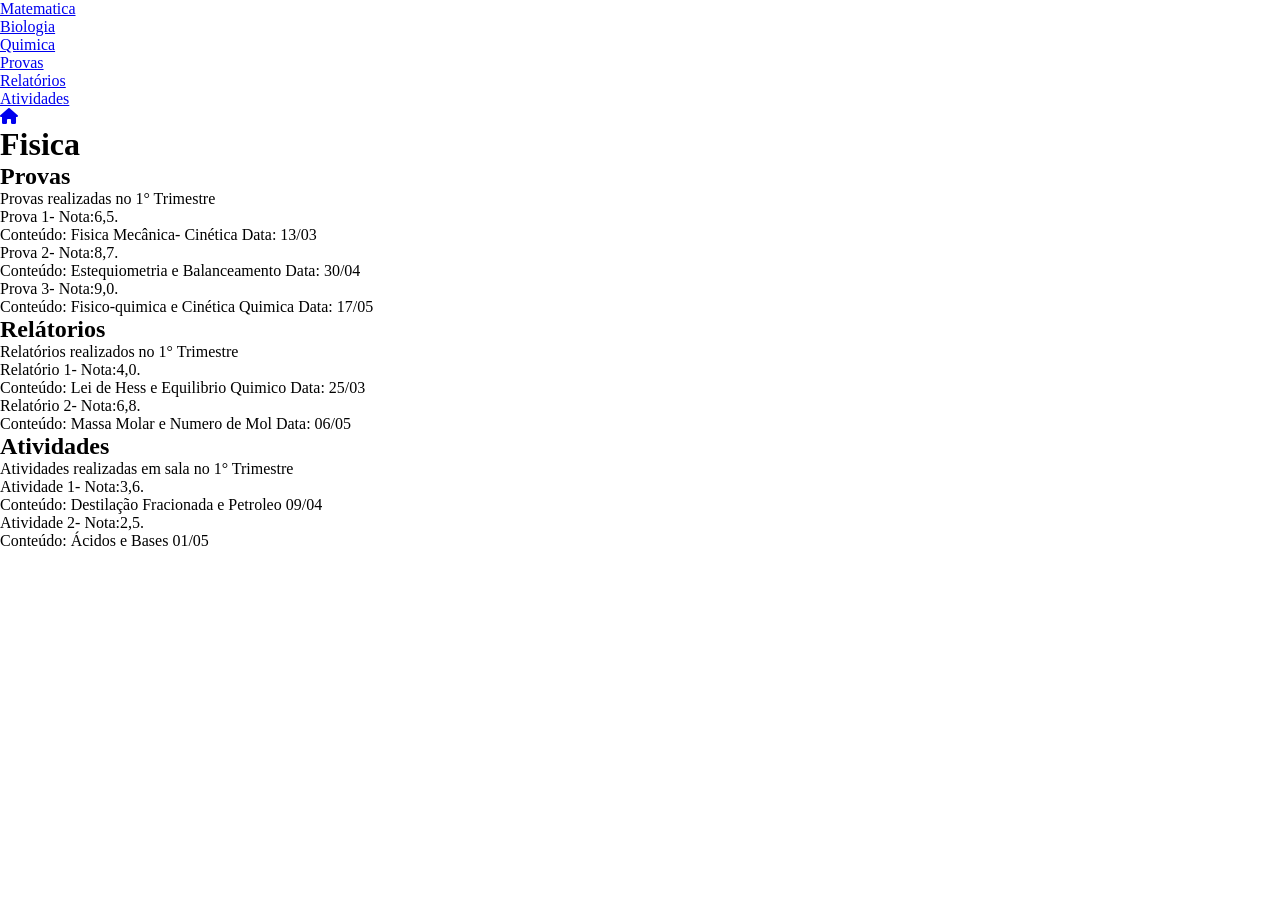
==== fisica.html @ bddf84eb "sads" ====
<!DOCTYPE html>
<html lang="pt-br">

<head>
    <meta charset="UTF-8">
    <meta http-equiv="X-UA-Compatible" content="IE=edge">
    <meta name="viewport" content="width=device-width, initial-scale=1.0">
    <title>Portfólio de Fisica</title>
    <link rel="stylesheet" href="fisica.css">
    <link rel="stylesheet" href="https://cdnjs.cloudflare.com/ajax/libs/font-awesome/6.7.2/css/all.min.css"
        integrity="sha512-Evv84Mr4kqVGRNSgIGL/F/aIDqQb7xQ2vcrdIwxfjThSH8CSR7PBEakCr51Ck+w+/U6swU2Im1vVX0SVk9ABhg=="
        crossorigin="anonymous" referrerpolicy="no-referrer" />
    <link href="https://fonts.googleapis.com/icon?family=Material+Icons" rel="stylesheet">

</head>

<body>
    <header>
        <section class="menu">
            <div class="lista-vertical">
                <ul>
                    <li><a href="*">Matematica</a></li>
                    <li><a href="biologia.html">Biologia</a></li>
                    <li><a href="quimica.html">Quimica</a></li>
                </ul>
            </div>

            <div class="lista-horizontal">
                <ul>
                    <li><a href="#provas">Provas</a></li>
                    <li><a href="#relatorios">Relatórios</a></li>
                    <li><a href="#atividades">Atividades</a></li>
                </ul>

            </div>
        </section>
    </header>

    <main>
<div class="home">
            <a href="./index.html"><i class="fa-solid fa-house"></i></a>
        </div>

        <h1>Fisica</h1>

       <div id="provas">
        <h2>Provas</h2>
        <p>Provas realizadas no 1° Trimestre</p>
        <ul>
            <li>Prova 1- Nota:6,5. <span class="block"> <br> Conteúdo: Fisica Mecânica- Cinética Data: 13/03</span>

            </li>
            <li>Prova 2- Nota:8,7. <span class="block"> <br> Conteúdo: Estequiometria e Balanceamento Data: 30/04</span> </li>
            <li>Prova 3- Nota:9,0. <span class="block"> <br> Conteúdo: Fisico-quimica e Cinética Quimica Data: 17/05</span> </li>
        </ul>
    </div>
    <div id="relatorios">
        <h2>Relátorios</h2>
        <p>Relatórios realizados no 1° Trimestre</p>
        <ul>
            <li>Relatório 1- Nota:4,0. <span class="block"> <br> Conteúdo: Lei de Hess e Equilibrio Quimico Data: 25/03</span> </li>
            <li>Relatório 2- Nota:6,8. <span class="block"> <br> Conteúdo: Massa Molar e Numero de Mol Data: 06/05</span> </li>
           
        </ul>
    </div>
    <div id="atividades">
        <h2>Atividades</h2>
        <p>Atividades realizadas em sala no 1° Trimestre</p>
        <ul>
            <li>Atividade 1- Nota:3,6. <span class="block"> <br> Conteúdo: Destilação Fracionada e Petroleo 09/04</span> </li>
            <li>Atividade 2- Nota:2,5. <span class="block"> <br> Conteúdo: Ácidos e Bases 01/05 </span> </li>
           
        </ul>
</div>
    </main>

    <footer>

    </footer>
</body>
---- fisica.css ----
* {
    margin: 0;
    padding: 0;
    box-sizing: border-box;
}
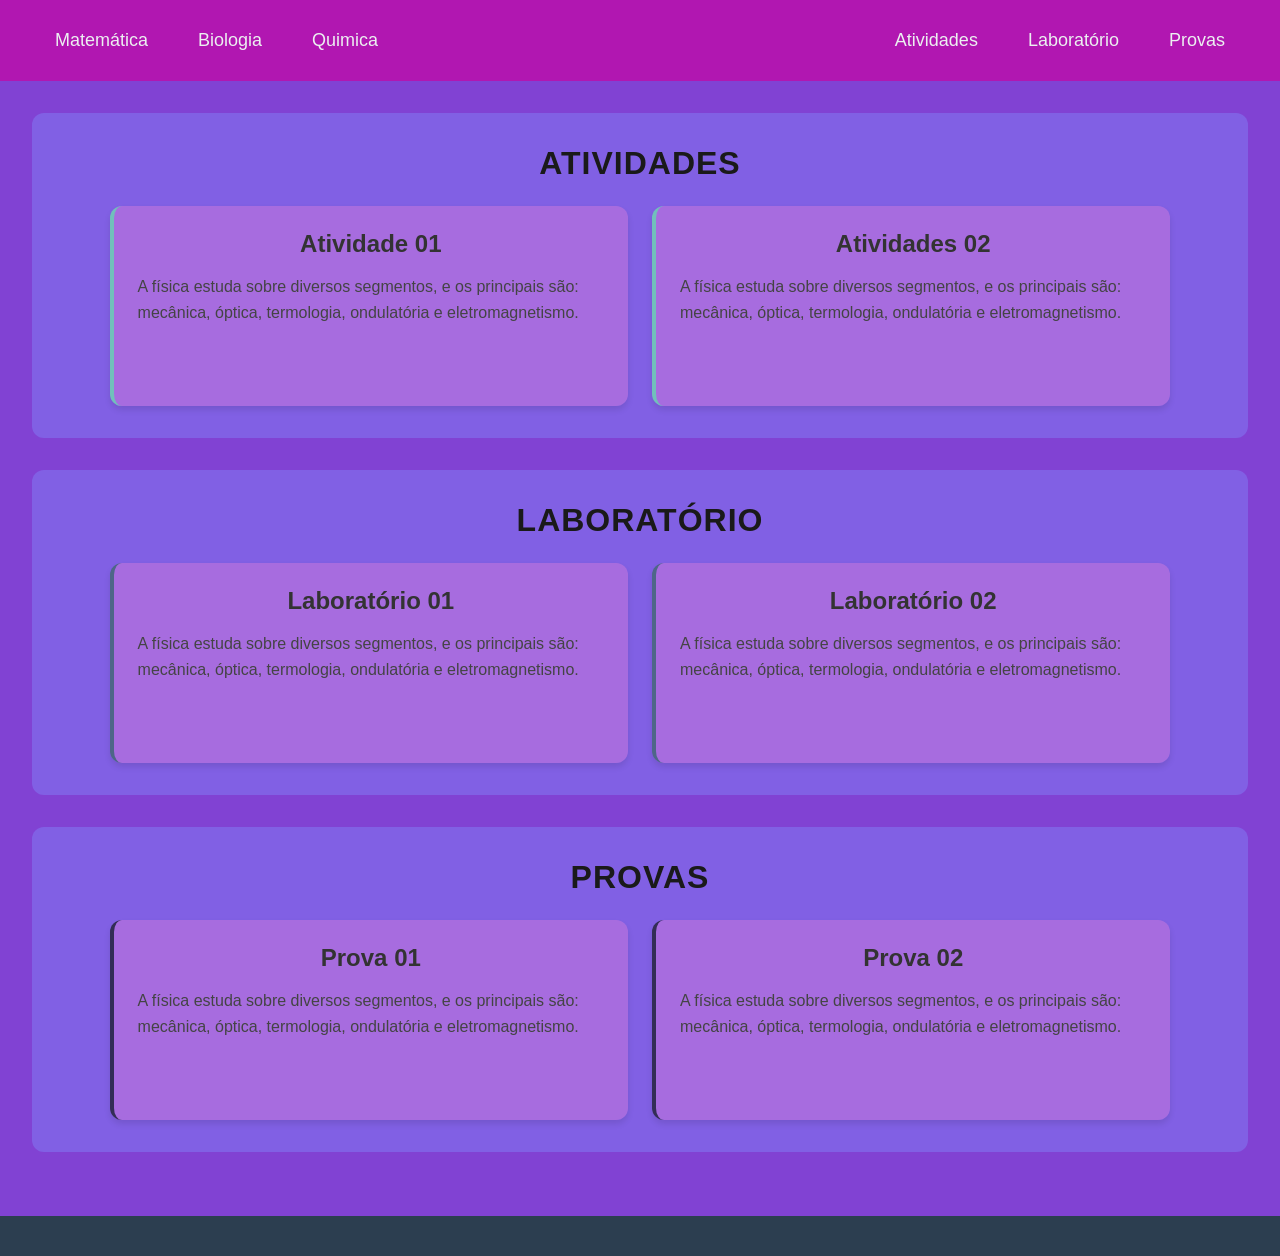
==== commit 5b4c4fe4: "sadasd" ====
--- a/fisica.html
+++ b/fisica.html
@@ -1,80 +1,96 @@
 <!DOCTYPE html>
 <html lang="pt-br">
-
-<head>
-    <meta charset="UTF-8">
-    <meta http-equiv="X-UA-Compatible" content="IE=edge">
-    <meta name="viewport" content="width=device-width, initial-scale=1.0">
+  <head>
+    <meta charset="UTF-8" />
+    <meta http-equiv="X-UA-Compatible" content="IE=edge" />
+    <meta name="viewport" content="width=device-width, initial-scale=1.0" />
     <title>Portfólio de Fisica</title>
-    <link rel="stylesheet" href="fisica.css">
-    <link rel="stylesheet" href="https://cdnjs.cloudflare.com/ajax/libs/font-awesome/6.7.2/css/all.min.css"
-        integrity="sha512-Evv84Mr4kqVGRNSgIGL/F/aIDqQb7xQ2vcrdIwxfjThSH8CSR7PBEakCr51Ck+w+/U6swU2Im1vVX0SVk9ABhg=="
-        crossorigin="anonymous" referrerpolicy="no-referrer" />
-    <link href="https://fonts.googleapis.com/icon?family=Material+Icons" rel="stylesheet">
-
-</head>
-
-<body>
+    <link rel="stylesheet" href="fisica.css" />
+    <link
+      rel="stylesheet"
+      href="https://cdnjs.cloudflare.com/ajax/libs/font-awesome/6.7.2/css/all.min.css"
+      integrity="sha512-Evv84Mr4kqVGRNSgIGL/F/aIDqQb7xQ2vcrdIwxfjThSH8CSR7PBEakCr51Ck+w+/U6swU2Im1vVX0SVk9ABhg=="
+      crossorigin="anonymous"
+      referrerpolicy="no-referrer"
+    />
+  </head>
+  <body>
     <header>
-        <section class="menu">
-            <div class="lista-vertical">
-                <ul>
-                    <li><a href="*">Matematica</a></li>
-                    <li><a href="biologia.html">Biologia</a></li>
-                    <li><a href="quimica.html">Quimica</a></li>
-                </ul>
-            </div>
-
-            <div class="lista-horizontal">
-                <ul>
-                    <li><a href="#provas">Provas</a></li>
-                    <li><a href="#relatorios">Relatórios</a></li>
-                    <li><a href="#atividades">Atividades</a></li>
-                </ul>
-
-            </div>
-        </section>
+      <section class="menus">
+        <div class="menu_externo">
+          <ul>
+            <li><a href="matematica.css">Matemática</a></li>
+            <li><a href="biologia.html">Biologia</a></li>
+            <li><a href="quimica.css">Quimica</a></li>
+          </ul>
+        </div>
+        <div class="menu_interno">
+          <ul>
+            <li><a href="#atividades">Atividades</a></li>
+            <li><a href="#laboratorio">Laboratório</a></li>
+            <li><a href="#provas">Provas</a></li>
+          </ul>
+        </div>
+      </section>
     </header>
-
     <main>
-<div class="home">
-            <a href="./index.html"><i class="fa-solid fa-house"></i></a>
+      <section id="atividades" class="atividades">
+        <div class="cards">
+          <h2>Atividades</h2>
+          <ul>
+            <li class="card">
+              <h3>Atividade 01</h3>
+              <p>
+          A física estuda sobre diversos segmentos, e os principais são: mecânica, óptica, termologia, ondulatória e eletromagnetismo.
+            </li>
+            <li class="card">
+              <h3>Atividades 02</h3>
+              <p>
+               A física estuda sobre diversos segmentos, e os principais são: mecânica, óptica, termologia, ondulatória e eletromagnetismo.
+              </p>
+            </li>
+          </ul>
         </div>
-
-        <h1>Fisica</h1>
-
-       <div id="provas">
-        <h2>Provas</h2>
-        <p>Provas realizadas no 1° Trimestre</p>
-        <ul>
-            <li>Prova 1- Nota:6,5. <span class="block"> <br> Conteúdo: Fisica Mecânica- Cinética Data: 13/03</span>
-
+      </section>
+      <section id="laboratorio" class="laboratorio">
+        <div class="cards">
+          <h2>Laboratório</h2>
+          <ul>
+            <li class="card">
+              <h3>Laboratório 01</h3>
+              <p>
+                A física estuda sobre diversos segmentos, e os principais são: mecânica, óptica, termologia, ondulatória e eletromagnetismo.
+              </p>
             </li>
-            <li>Prova 2- Nota:8,7. <span class="block"> <br> Conteúdo: Estequiometria e Balanceamento Data: 30/04</span> </li>
-            <li>Prova 3- Nota:9,0. <span class="block"> <br> Conteúdo: Fisico-quimica e Cinética Quimica Data: 17/05</span> </li>
-        </ul>
-    </div>
-    <div id="relatorios">
-        <h2>Relátorios</h2>
-        <p>Relatórios realizados no 1° Trimestre</p>
-        <ul>
-            <li>Relatório 1- Nota:4,0. <span class="block"> <br> Conteúdo: Lei de Hess e Equilibrio Quimico Data: 25/03</span> </li>
-            <li>Relatório 2- Nota:6,8. <span class="block"> <br> Conteúdo: Massa Molar e Numero de Mol Data: 06/05</span> </li>
-           
-        </ul>
-    </div>
-    <div id="atividades">
-        <h2>Atividades</h2>
-        <p>Atividades realizadas em sala no 1° Trimestre</p>
-        <ul>
-            <li>Atividade 1- Nota:3,6. <span class="block"> <br> Conteúdo: Destilação Fracionada e Petroleo 09/04</span> </li>
-            <li>Atividade 2- Nota:2,5. <span class="block"> <br> Conteúdo: Ácidos e Bases 01/05 </span> </li>
-           
-        </ul>
-</div>
+            <li class="card">
+              <h3>Laboratório 02</h3>
+              <p>
+              A física estuda sobre diversos segmentos, e os principais são: mecânica, óptica, termologia, ondulatória e eletromagnetismo.
+              </p>
+            </li>
+          </ul>
+        </div>
+      </section>
+      <section id="provas" class="provas">
+        <div class="cards">
+          <h2>Provas</h2>
+          <ul>
+            <li class="card">
+              <h3>Prova 01</h3>
+              <p>
+               A física estuda sobre diversos segmentos, e os principais são: mecânica, óptica, termologia, ondulatória e eletromagnetismo.
+              </p>
+            </li>
+            <li class="card">
+              <h3>Prova 02</h3>
+              <p>
+                A física estuda sobre diversos segmentos, e os principais são: mecânica, óptica, termologia, ondulatória e eletromagnetismo.
+              </p>
+            </li>
+          </ul>
+        </div>
+      </section>
     </main>
-
-    <footer>
-
-    </footer>
-</body>+    <footer></footer>
+  </body>
+</html>
--- a/fisica.css
+++ b/fisica.css
@@ -1,5 +1,284 @@
-* {
-    margin: 0;
-    padding: 0;
-    box-sizing: border-box;
-}+ * {
+ margin: 0;
+  padding: 0;
+  box-sizing: border-box;
+}
+
+body {
+  font-family: Arial, sans-serif;
+  background-color: #8142d3;
+}
+
+header {
+  background-color: #b117b1;
+  padding: 20px 40px;
+  width: 100%;
+}
+
+.menus {
+  display: flex;
+  justify-content: space-between;
+  align-items: center;
+}
+
+.menu_externo ul,
+.menu_interno ul {
+  display: flex;
+  list-style: none;
+  gap: 20px;
+}
+
+.menu_externo li,
+.menu_interno li {
+  flex-grow: 1;
+}
+
+.menu_externo li a,
+.menu_interno li a {
+  color: #ecf0f1;
+  text-decoration: none;
+  font-size: 18px;
+  padding: 10px 15px;
+  border-radius: 5px;
+  transition: all 0.3s ease;
+  position: relative;
+  display: block;
+}
+
+.menu_externo li a:hover,
+.menu_interno li a:hover {
+  background-color: #3498db;
+  transform: translateY(-2px);
+  box-shadow: 4px 4px 10px rgba(0, 0, 0, 0.3);
+}
+
+.menu_externo li a::before,
+.menu_interno li a::before {
+  content: "";
+  position: absolute;
+  bottom: 0;
+  left: 0;
+  width: 0;
+  height: 2px;
+  background-color: #ecf0f1;
+  transition: width 0.3s ease;
+}
+
+.menu_externo li a:hover::before,
+.menu_interno li a:hover::before {
+  width: 100%;
+}
+
+main {
+  min-height: 100vh;
+  margin: 0 auto;
+  padding: 2rem;
+}
+
+footer {
+  background-color: #2c3e50;
+  color: #ecf0f1;
+  text-align: center;
+  padding: 20px;
+  width: 100%;
+}
+
+.atividades,
+.laboratorio,
+.provas {
+  background-color: #826bebbd;
+  border-radius: 12px;
+  padding: 2rem;
+  margin-bottom: 2rem;
+}
+
+.cards h2 {
+  text-align: center;
+  font-size: 2rem;
+  font-weight: 700;
+  color: #1a1a1a;
+  margin-bottom: 1.5rem;
+  text-transform: uppercase;
+  letter-spacing: 1px;
+}
+
+.cards {
+  display: flex;
+  flex-direction: column;
+  align-items: center;
+}
+
+.cards ul {
+  display: flex;
+  gap: 1.5rem;
+  list-style: none;
+  padding: 0;
+  width: 100%;
+  justify-content: center;
+}
+
+.card {
+  background-color: #ad6fdfe1;
+  border-radius: 12px;
+  box-shadow: 0 4px 6px rgba(0, 0, 0, 0.1);
+  padding: 1.5rem;
+  transition: transform 0.3s ease, box-shadow 0.3s ease;
+  width: 45%;
+  min-height: 200px;
+  display: flex;
+  flex-direction: column;
+  justify-content: flex-start;
+}
+
+.card:hover {
+  transform: translateY(-5px);
+  box-shadow: 0 6px 12px rgba(0, 0, 0, 0.15);
+}
+
+.card h3 {
+  font-size: 1.5rem;
+  font-weight: 600;
+  color: #333;
+  margin: 0 0 1rem 0;
+  text-align: center;
+}
+
+.card p {
+  font-size: 1rem;
+  line-height: 1.6;
+  color: #444;
+  margin: 0;
+  text-align: left;
+}
+
+.atividades .card {
+  border-left: 4px solid #71c0bb;
+}
+
+.laboratorio .card {
+  border-left: 4px solid #4e6688;
+}
+
+.provas .card {
+  border-left: 4px solid #332d56;
+}
+
+@media (max-width: 768px) {
+  header {
+    padding: 15px 20px;
+  }
+
+  .menus {
+    display: flex;
+    justify-content: space-between;
+    align-items: center;
+    gap: 10px;
+  }
+
+  .menu_externo,
+  .menu_interno {
+    padding: 8px;
+    border-radius: 5px;
+    background-color: rgba(61, 76, 216, 0.671);
+    border: 1px solid rgba(255, 255, 255, 0.1);
+  }
+
+  .menu_externo ul,
+  .menu_interno ul {
+    display: flex;
+    flex-wrap: wrap;
+    list-style: none;
+    gap: 10px;
+    justify-content: center;
+  }
+
+  .menu_externo li,
+  .menu_interno li {
+    flex-grow: 1;
+    text-align: center;
+  }
+
+  .menu_externo li a,
+  .menu_interno li a {
+    font-size: 1rem;
+    padding: 8px 12px;
+    transition: all 0.3s ease;
+  }
+  .cards ul {
+    flex-direction: column;
+    align-items: center;
+  }
+
+  .card {
+    width: 100%;
+    max-width: 500px;
+  }
+
+  .cards h2 {
+    font-size: 1.5rem;
+  }
+
+  .card h3 {
+    font-size: 1.25rem;
+  }
+
+  .card p {
+    font-size: 0.9rem;
+  }
+}
+
+@media (max-width: 480px) {
+  header {
+    padding: 10px 15px;
+  }
+
+  .menus {
+    flex-direction: column;
+    align-items: center;
+    gap: 10px;
+  }
+
+  .menu_externo,
+  .menu_interno {
+    width: 100%;
+    padding: 5px;
+    border-radius: 3px;
+    background-color: rgba(82, 69, 206, 0.486);
+    border: 1px solid rgba(255, 255, 255, 0.08);
+    text-align: center;
+  }
+
+  .menu_externo ul,
+  .menu_interno ul {
+    flex-direction: column;
+    align-items: center;
+    gap: 8px;
+    flex-wrap: nowrap;
+    list-style: none;
+  }
+
+  .menu_externo li,
+  .menu_interno li {
+    flex-grow: 0;
+  }
+
+  .menu_externo li a,
+  .menu_interno li a {
+    font-size: 1.25rem;
+    padding: 6px 8px;
+    transition: all 0.3s ease;
+  }
+  main {
+    padding: 1rem;
+  }
+
+  .atividades,
+  .laboratorio,
+  .provas {
+    padding: 1rem;
+  }
+
+  .card {
+    min-height: 150px;
+  }
+}
